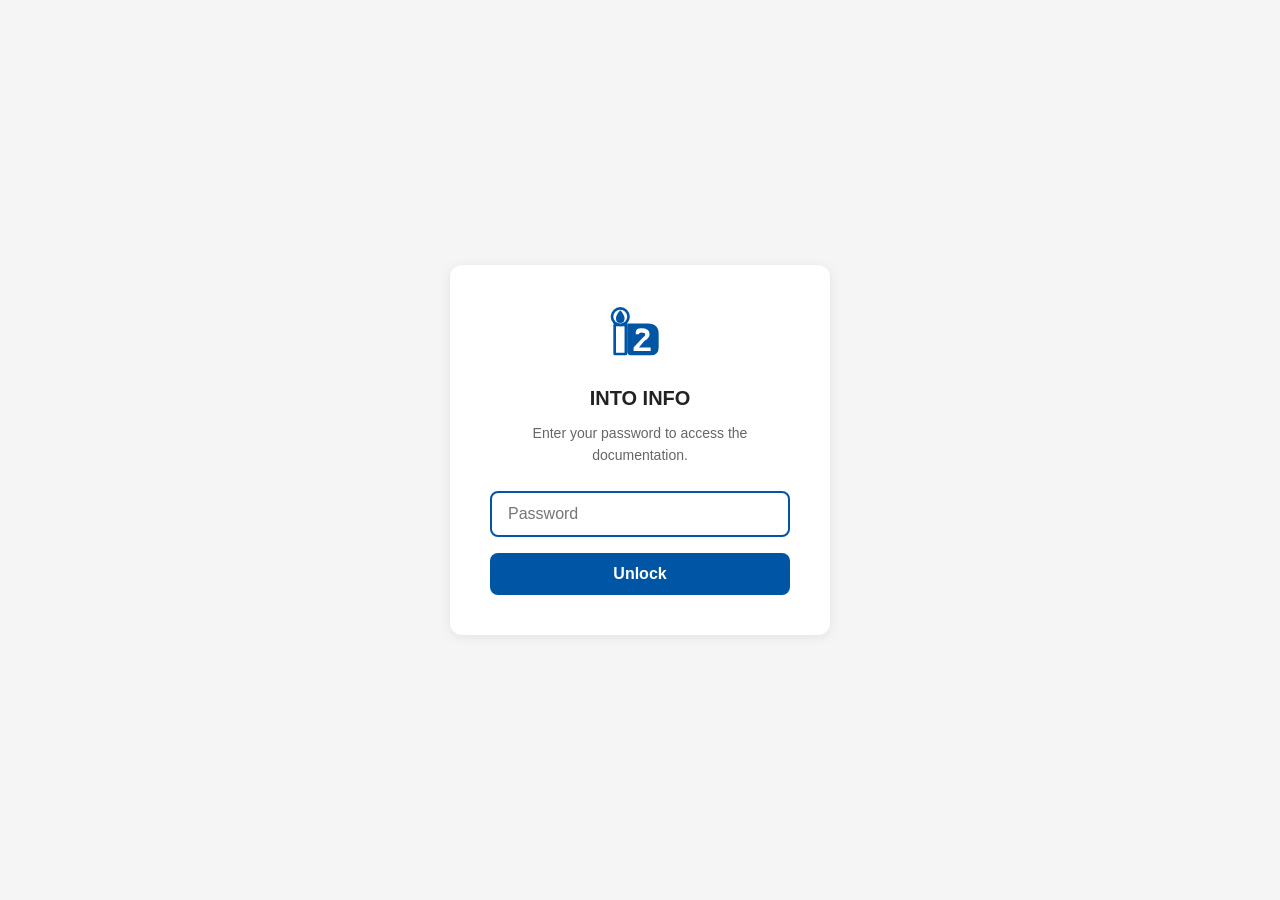
==== decrypt.html @ 80aecb97 "Replace plaintext docs with AES-256-GCM encrypted pages - All markdown content encrypted client-side" ====
<!DOCTYPE html>
<html lang="en">
<head>
<meta charset="utf-8">
<meta name="viewport" content="width=device-width, initial-scale=1">
<title>INTO INFO — Login</title>
<link rel="stylesheet" href="/assets/style.css">
<style>
  .login-card {
    background: var(--card);
    border-radius: 12px;
    box-shadow: 0 2px 12px rgba(0,0,0,0.08);
    padding: 40px;
    width: 100%;
    max-width: 380px;
    text-align: center;
  }
  body.login-body {
    display: flex;
    align-items: center;
    justify-content: center;
    min-height: 100vh;
  }
  .login-card img { width: 64px; height: auto; margin-bottom: 16px; }
  .login-card h1 { font-size: 20px; font-weight: 600; margin-bottom: 8px; }
  .login-card p { font-size: 14px; color: var(--muted); margin-bottom: 24px; }
  .login-card input {
    width: 100%; padding: 12px 16px; font-size: 16px;
    border: 2px solid var(--border); border-radius: 8px; outline: none;
    transition: border-color 0.2s;
  }
  .login-card input:focus { border-color: var(--blue); }
  .login-card .error { color: var(--error); font-size: 13px; margin-top: 12px; display: none; }
  .login-card .error.show { display: block; }
  .login-card button {
    width: 100%; padding: 12px; margin-top: 16px; font-size: 16px;
    font-weight: 600; color: #fff; background: var(--blue);
    border: none; border-radius: 8px; cursor: pointer; transition: opacity 0.2s;
  }
  .login-card button:hover { opacity: 0.9; }
  .login-card button:disabled { opacity: 0.5; cursor: not-allowed; }
  .loading { font-size: 14px; color: var(--muted); margin-top: 12px; display: none; }
  :root { --error: #cc0000; }
</style>
</head>
<body class="login-body">
<div class="login-card">
  <img src="/assets/logo.svg" alt="i2 logo">
  <h1>INTO INFO</h1>
  <p>Enter your password to access the documentation.</p>
  <input type="password" id="pw" placeholder="Password" autofocus>
  <p class="error" id="err">Incorrect password. Please try again.</p>
  <p class="loading" id="loading">Decrypting…</p>
  <button id="btn" onclick="attemptLogin()">Unlock</button>
</div>
<script src="/assets/auth-config.js"></script>
<script>
async function hashPassword(password, saltHex) {
  var enc = new TextEncoder();
  var data = enc.encode(saltHex + password);
  var hashBuffer = await crypto.subtle.digest("SHA-256", data);
  return Array.from(new Uint8Array(hashBuffer))
    .map(function (b) { return b.toString(16).padStart(2, "0"); })
    .join("");
}

async function attemptLogin() {
  var input = document.getElementById("pw");
  var btn = document.getElementById("btn");
  var err = document.getElementById("err");
  var loading = document.getElementById("loading");
  var password = input.value;

  err.classList.remove("show");
  btn.disabled = true;
  loading.style.display = "block";

  try {
    var hash = await hashPassword(password, AUTH_CONFIG.pw_salt);
    if (hash !== AUTH_CONFIG.pw_hash) {
      err.classList.add("show");
      btn.disabled = false;
      loading.style.display = "none";
      return;
    }

    // Store password in sessionStorage for page decryption
    // sessionStorage is cleared when tab closes — not persisted
    sessionStorage.setItem("pw", password);
    sessionStorage.setItem("authed", "true");

    // Redirect to requested page or home
    var params = new URLSearchParams(window.location.search);
    var redirect = params.get("redirect") || "/";
    window.location.href = redirect;
  } catch (e) {
    console.error(e);
    err.textContent = "An error occurred. Please try again.";
    err.classList.add("show");
    btn.disabled = false;
    loading.style.display = "none";
  }
}

document.getElementById("pw").addEventListener("keydown", function (e) {
  if (e.key === "Enter") attemptLogin();
});
</script>
</body>
</html>
---- assets/style.css ----
/* INTO INFO encrypted pages — minimal stylesheet */
:root {
  --blue: #0055A4;
  --bg: #f5f5f5;
  --sidebar-bg: #f8f8f8;
  --card: #ffffff;
  --text: #222222;
  --muted: #666666;
  --border: #dddddd;
  --link: #0055A4;
  --code-bg: #f0f0f0;
  --max-width: 900px;
}

* { box-sizing: border-box; margin: 0; padding: 0; }

body {
  font-family: -apple-system, BlinkMacSystemFont, "Segoe UI", Roboto, "Helvetica Neue", Arial, sans-serif;
  background: var(--bg);
  color: var(--text);
  line-height: 1.6;
  display: flex;
  min-height: 100vh;
}

/* Sidebar */
.sidebar {
  width: 260px;
  min-height: 100vh;
  background: var(--sidebar-bg);
  border-right: 1px solid var(--border);
  padding: 24px 0;
  flex-shrink: 0;
  position: sticky;
  top: 0;
  align-self: flex-start;
}

.nav-header {
  display: flex;
  align-items: center;
  gap: 10px;
  padding: 0 24px 20px;
  border-bottom: 1px solid var(--border);
  margin-bottom: 16px;
}

.nav-logo {
  width: 36px;
  height: auto;
}

.nav-title {
  font-size: 16px;
  font-weight: 700;
  color: var(--blue);
}

.nav-links {
  list-style: none;
  padding: 0;
}

.nav-links li a {
  display: block;
  padding: 10px 24px;
  text-decoration: none;
  color: var(--text);
  font-size: 14px;
  transition: background 0.15s, color 0.15s;
}

.nav-links li a:hover {
  background: rgba(0, 85, 164, 0.05);
  color: var(--blue);
}

.nav-links li a.active {
  background: rgba(0, 85, 164, 0.1);
  color: var(--blue);
  font-weight: 600;
  border-left: 3px solid var(--blue);
  padding-left: 21px;
}

/* Main content */
.content {
  flex: 1;
  padding: 48px;
  max-width: var(--max-width);
}

.decrypting-msg {
  color: var(--muted);
  font-size: 16px;
  padding: 40px 0;
}

/* Markdown rendered content */
.content h1 { font-size: 28px; margin-bottom: 16px; padding-bottom: 8px; border-bottom: 1px solid var(--border); }
.content h2 { font-size: 22px; margin-top: 32px; margin-bottom: 12px; }
.content h3 { font-size: 18px; margin-top: 24px; margin-bottom: 8px; }
.content h4 { font-size: 16px; margin-top: 20px; margin-bottom: 8px; }
.content p { margin-bottom: 12px; }
.content ul, .content ol { margin-bottom: 12px; padding-left: 24px; }
.content li { margin-bottom: 6px; }
.content a { color: var(--link); text-decoration: none; }
.content a:hover { text-decoration: underline; }
.content blockquote {
  border-left: 4px solid var(--blue);
  padding: 12px 16px;
  margin: 16px 0;
  background: rgba(0, 85, 164, 0.03);
  border-radius: 0 8px 8px 0;
}
.content blockquote p { margin: 0; }
.content table {
  width: 100%;
  border-collapse: collapse;
  margin: 16px 0;
  font-size: 14px;
}
.content th, .content td {
  border: 1px solid var(--border);
  padding: 8px 12px;
  text-align: left;
}
.content th {
  background: var(--sidebar-bg);
  font-weight: 600;
}
.content tr:nth-child(even) td {
  background: rgba(0,0,0,0.02);
}
.content code {
  background: var(--code-bg);
  padding: 2px 6px;
  border-radius: 4px;
  font-size: 13px;
  font-family: "SF Mono", "Fira Code", Consolas, monospace;
}
.content pre {
  background: var(--code-bg);
  padding: 16px;
  border-radius: 8px;
  overflow-x: auto;
  margin: 16px 0;
}
.content pre code {
  background: none;
  padding: 0;
}
.content hr {
  border: none;
  border-top: 1px solid var(--border);
  margin: 24px 0;
}

/* Responsive */
@media (max-width: 768px) {
  body { flex-direction: column; }
  .sidebar {
    width: 100%;
    min-height: auto;
    position: relative;
  }
  .content { padding: 24px; }
}
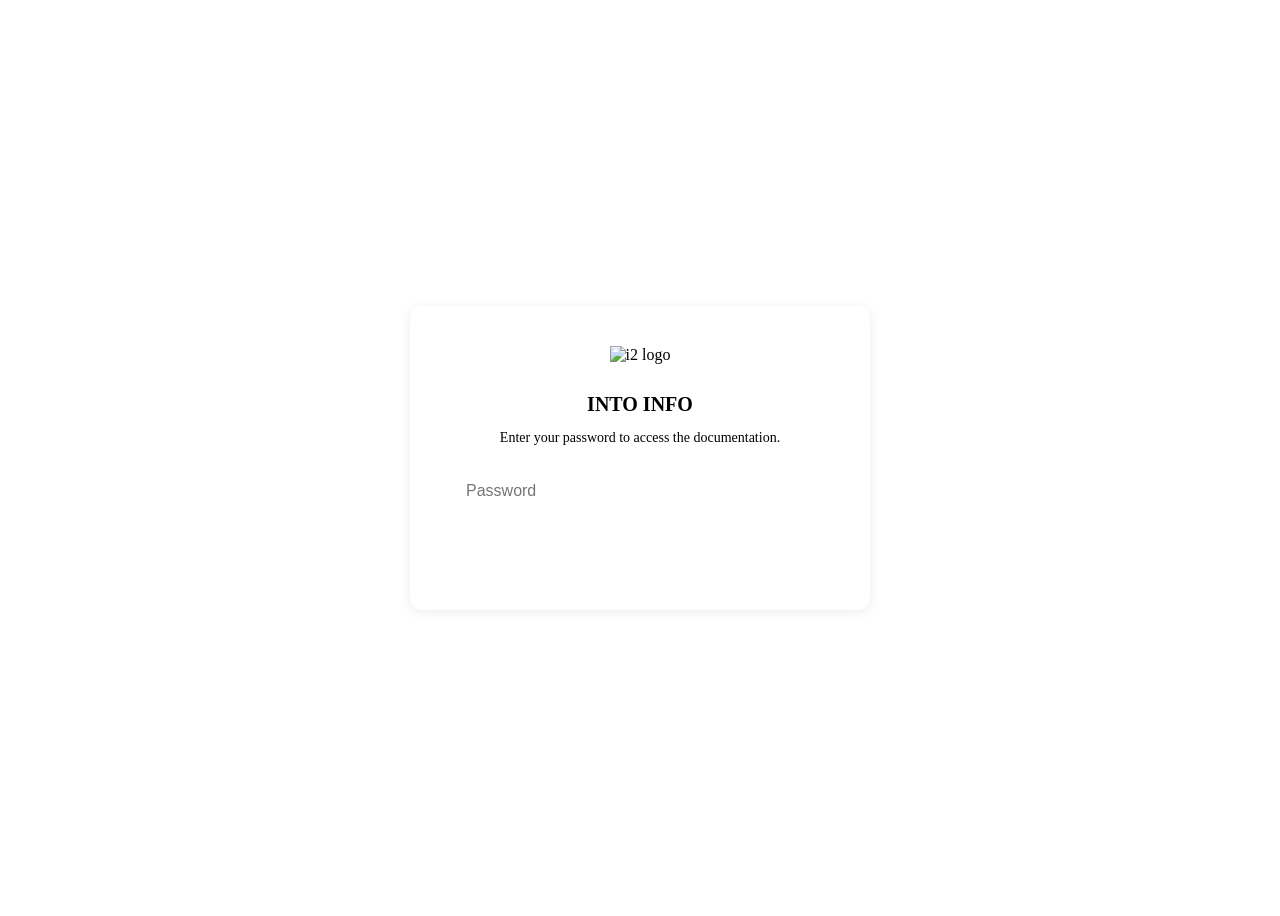
==== commit 6ca44c29: "Fix baseurl paths, add auth-config loading, fix nav links, add 404 redirect" ====
--- a/decrypt.html
+++ b/decrypt.html
@@ -4,7 +4,7 @@
 <meta charset="utf-8">
 <meta name="viewport" content="width=device-width, initial-scale=1">
 <title>INTO INFO — Login</title>
-<link rel="stylesheet" href="/assets/style.css">
+<link rel="stylesheet" href="/company-guide/assets/style.css">
 <style>
   .login-card {
     background: var(--card);
@@ -45,7 +45,7 @@
 </head>
 <body class="login-body">
 <div class="login-card">
-  <img src="/assets/logo.svg" alt="i2 logo">
+  <img src="/company-guide/assets/logo.svg" alt="i2 logo">
   <h1>INTO INFO</h1>
   <p>Enter your password to access the documentation.</p>
   <input type="password" id="pw" placeholder="Password" autofocus>
@@ -53,7 +53,7 @@
   <p class="loading" id="loading">Decrypting…</p>
   <button id="btn" onclick="attemptLogin()">Unlock</button>
 </div>
-<script src="/assets/auth-config.js"></script>
+<script src="/company-guide/assets/auth-config.js"></script>
 <script>
 async function hashPassword(password, saltHex) {
   var enc = new TextEncoder();
@@ -85,14 +85,11 @@
     }
 
     // Store password in sessionStorage for page decryption
-    // sessionStorage is cleared when tab closes — not persisted
     sessionStorage.setItem("pw", password);
     sessionStorage.setItem("authed", "true");
 
-    // Redirect to requested page or home
-    var params = new URLSearchParams(window.location.search);
-    var redirect = params.get("redirect") || "/";
-    window.location.href = redirect;
+    // Redirect to home page
+    window.location.href = "/company-guide/index.html";
   } catch (e) {
     console.error(e);
     err.textContent = "An error occurred. Please try again.";
